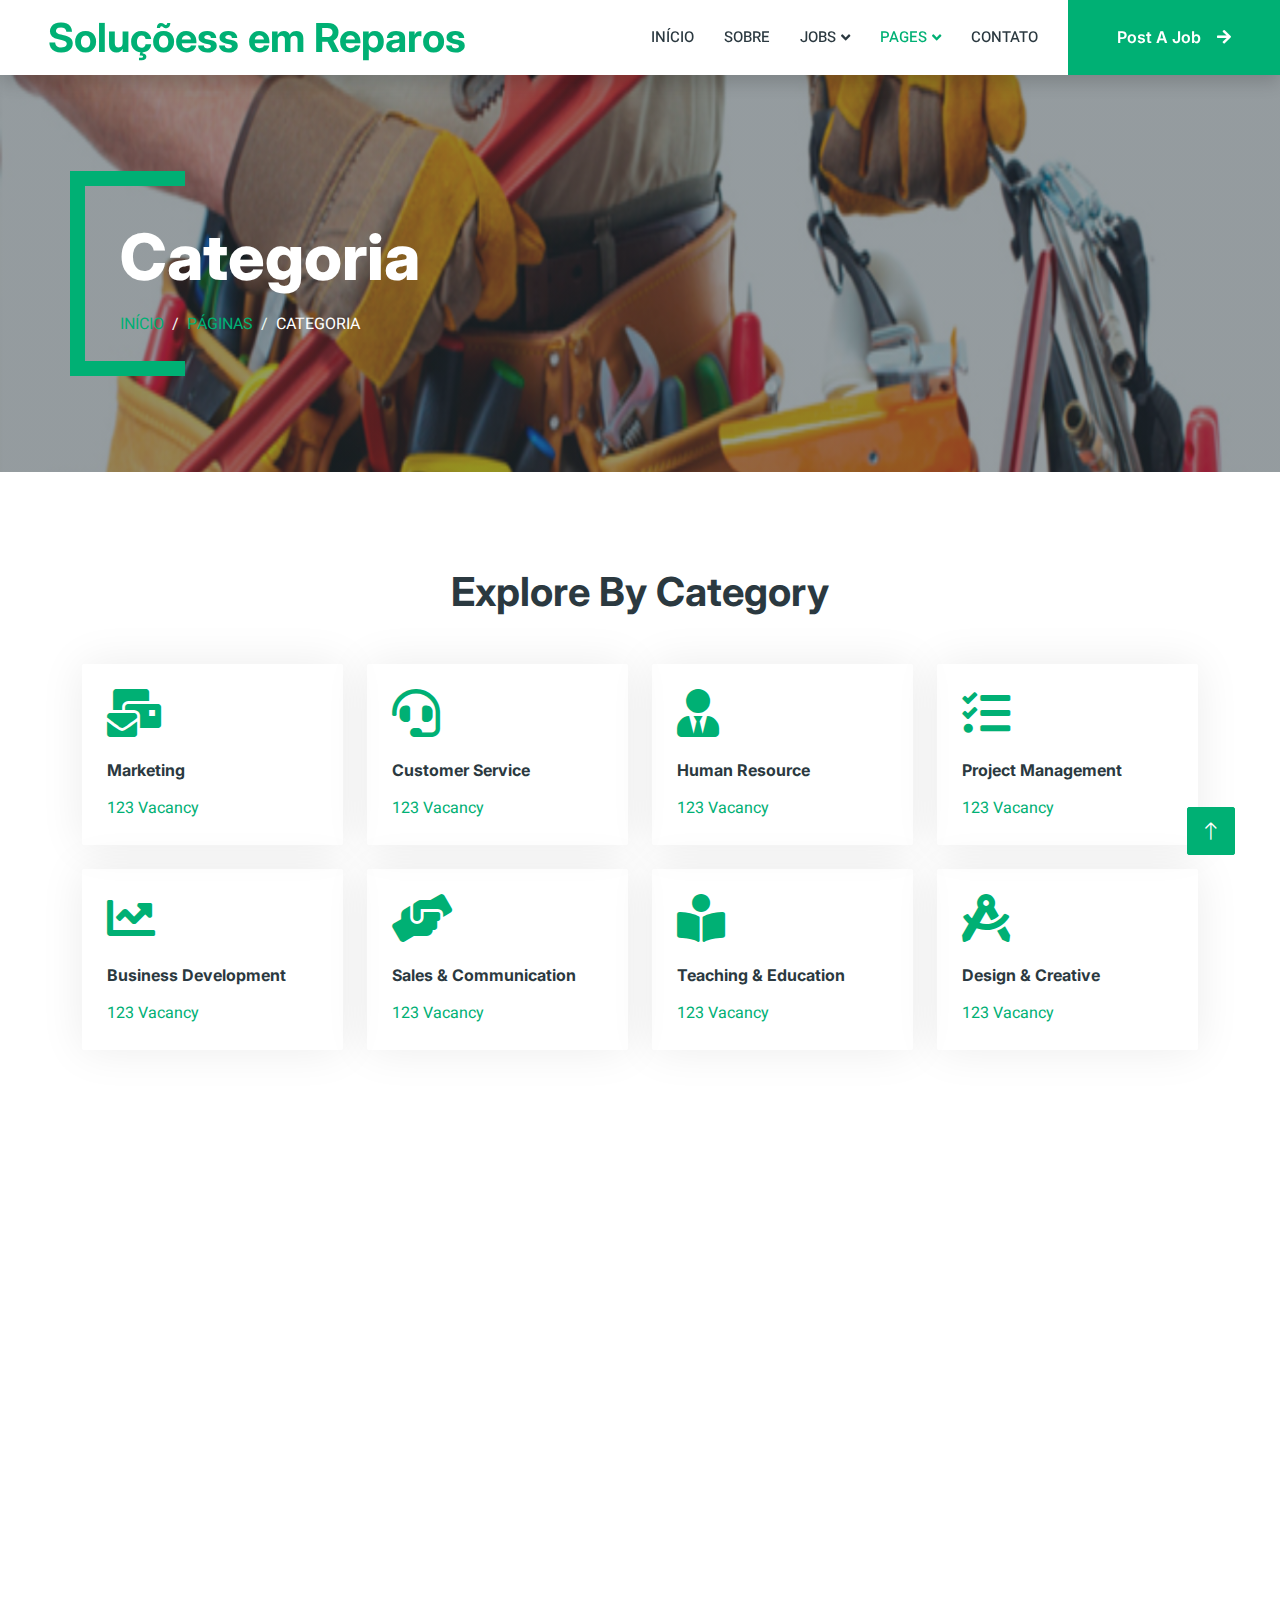
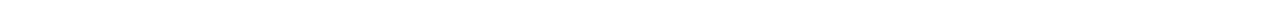
==== Categoria.html @ 71ce32c4 "Pasta raiz" ====
<!DOCTYPE html>
<html lang="pt-BR">

<head>
    <meta charset="utf-8">
    <title>Soluções_em_Reparos</title>
    <meta content="width=device-width, initial-scale=1.0" name="viewport">
    <meta content="" name="keywords">
    <meta content="" name="description">

    <!-- Favicon -->
    <link href="img/Mario-icon-page.png" rel="icon">

    <!-- Google Web Fonts -->
    <link rel="preconnect" href="https://fonts.googleapis.com">
    <link rel="preconnect" href="https://fonts.gstatic.com" crossorigin>
    <link href="https://fonts.googleapis.com/css2?family=Heebo:wght@400;500;600&family=Inter:wght@700;800&display=swap" rel="stylesheet">
    
    <!-- Icon Font Stylesheet -->
    <link href="https://cdnjs.cloudflare.com/ajax/libs/font-awesome/5.10.0/css/all.min.css" rel="stylesheet">
    <link href="https://cdn.jsdelivr.net/npm/bootstrap-icons@1.4.1/font/bootstrap-icons.css" rel="stylesheet">

    <!-- Libraries Stylesheet -->
    <link href="lib/animate/animate.min.css" rel="stylesheet">
    <link href="lib/owlcarousel/assets/owl.carousel.min.css" rel="stylesheet">

    <!-- Customized Bootstrap Stylesheet -->
    <link href="css/bootstrap.min.css" rel="stylesheet">

    <!-- Template Stylesheet -->
    <link href="css/style.css" rel="stylesheet">
</head>

<body>
    <div class="container-xxl bg-white p-0">
        <!-- Spinner Start -->
        <div id="spinner" class="show bg-white position-fixed translate-middle w-100 vh-100 top-50 start-50 d-flex align-items-center justify-content-center">
            <div class="spinner-border text-primary" style="width: 3rem; height: 3rem;" role="status">
                <span class="sr-only">Carregando...</span>
            </div>
        </div>
        <!-- Spinner End -->


        <!-- Navbar Start -->
        <nav class="navbar navbar-expand-lg bg-white navbar-light shadow sticky-top p-0">
            <a href="Soluções em Reparos.html" class="navbar-brand d-flex align-items-center text-center py-0 px-4 px-lg-5">
                <h1 class="m-0 text-primary">Soluçõess em Reparos</h1>
            </a>
            <button type="button" class="navbar-toggler me-4" data-bs-toggle="collapse" data-bs-target="#navbarCollapse">
                <span class="navbar-toggler-icon"></span>
            </button>
            <div class="collapse navbar-collapse" id="navbarCollapse">
                <div class="navbar-nav ms-auto p-4 p-lg-0">
                    <a href="Soluções em Reparos.html" class="nav-item nav-link">Início</a>
                    <a href="Sobre.html" class="nav-item nav-link">Sobre</a>
                    <div class="nav-item dropdown">
                        <a href="#" class="nav-link dropdown-toggle" data-bs-toggle="dropdown">Jobs</a>
                        <div class="dropdown-menu rounded-0 m-0">
                            <a href="job-list.html" class="dropdown-item">Job List</a>
                            <a href="job-detail.html" class="dropdown-item">Job Detail</a>
                        </div>
                    </div>
                    <div class="nav-item dropdown">
                        <a href="#" class="nav-link dropdown-toggle active" data-bs-toggle="dropdown">Pages</a>
                        <div class="dropdown-menu rounded-0 m-0">
                            <a href="category.html" class="dropdown-item active">Job Category</a>
                            <a href="testimonial.html" class="dropdown-item">Testimonial</a>
                            <a href="404.html" class="dropdown-item">404</a>
                        </div>
                    </div>
                    <a href="Contato.html" class="nav-item nav-link">Contato</a>
                </div>
                <a href="" class="btn btn-primary rounded-0 py-4 px-lg-5 d-none d-lg-block">Post A Job<i class="fa fa-arrow-right ms-3"></i></a>
            </div>
        </nav>
        <!-- Navbar End -->


        <!-- Header End -->
        <div class="container-xxl py-5 bg-dark page-header mb-5">
            <div class="container my-5 pt-5 pb-4">
                <h1 class="display-3 text-white mb-3 animated slideInDown">Categoria</h1>
                <nav aria-label="breadcrumb">
                    <ol class="breadcrumb text-uppercase">
                        <li class="breadcrumb-item"><a href="#">Início</a></li>
                        <li class="breadcrumb-item"><a href="#">Páginas</a></li>
                        <li class="breadcrumb-item text-white active" aria-current="page">Categoria</li>
                    </ol>
                </nav>
            </div>
        </div>
        <!-- Header End -->


        <!-- Category Start -->
        <div class="container-xxl py-5">
            <div class="container">
                <h1 class="text-center mb-5 wow fadeInUp" data-wow-delay="0.1s">Explore By Category</h1>
                <div class="row g-4">
                    <div class="col-lg-3 col-sm-6 wow fadeInUp" data-wow-delay="0.1s">
                        <a class="cat-item rounded p-4" href="">
                            <i class="fa fa-3x fa-mail-bulk text-primary mb-4"></i>
                            <h6 class="mb-3">Marketing</h6>
                            <p class="mb-0">123 Vacancy</p>
                        </a>
                    </div>
                    <div class="col-lg-3 col-sm-6 wow fadeInUp" data-wow-delay="0.3s">
                        <a class="cat-item rounded p-4" href="">
                            <i class="fa fa-3x fa-headset text-primary mb-4"></i>
                            <h6 class="mb-3">Customer Service</h6>
                            <p class="mb-0">123 Vacancy</p>
                        </a>
                    </div>
                    <div class="col-lg-3 col-sm-6 wow fadeInUp" data-wow-delay="0.5s">
                        <a class="cat-item rounded p-4" href="">
                            <i class="fa fa-3x fa-user-tie text-primary mb-4"></i>
                            <h6 class="mb-3">Human Resource</h6>
                            <p class="mb-0">123 Vacancy</p>
                        </a>
                    </div>
                    <div class="col-lg-3 col-sm-6 wow fadeInUp" data-wow-delay="0.7s">
                        <a class="cat-item rounded p-4" href="">
                            <i class="fa fa-3x fa-tasks text-primary mb-4"></i>
                            <h6 class="mb-3">Project Management</h6>
                            <p class="mb-0">123 Vacancy</p>
                        </a>
                    </div>
                    <div class="col-lg-3 col-sm-6 wow fadeInUp" data-wow-delay="0.1s">
                        <a class="cat-item rounded p-4" href="">
                            <i class="fa fa-3x fa-chart-line text-primary mb-4"></i>
                            <h6 class="mb-3">Business Development</h6>
                            <p class="mb-0">123 Vacancy</p>
                        </a>
                    </div>
                    <div class="col-lg-3 col-sm-6 wow fadeInUp" data-wow-delay="0.3s">
                        <a class="cat-item rounded p-4" href="">
                            <i class="fa fa-3x fa-hands-helping text-primary mb-4"></i>
                            <h6 class="mb-3">Sales & Communication</h6>
                            <p class="mb-0">123 Vacancy</p>
                        </a>
                    </div>
                    <div class="col-lg-3 col-sm-6 wow fadeInUp" data-wow-delay="0.5s">
                        <a class="cat-item rounded p-4" href="">
                            <i class="fa fa-3x fa-book-reader text-primary mb-4"></i>
                            <h6 class="mb-3">Teaching & Education</h6>
                            <p class="mb-0">123 Vacancy</p>
                        </a>
                    </div>
                    <div class="col-lg-3 col-sm-6 wow fadeInUp" data-wow-delay="0.7s">
                        <a class="cat-item rounded p-4" href="">
                            <i class="fa fa-3x fa-drafting-compass text-primary mb-4"></i>
                            <h6 class="mb-3">Design & Creative</h6>
                            <p class="mb-0">123 Vacancy</p>
                        </a>
                    </div>
                </div>
            </div>
        </div>
        <!-- Category End -->


        <!-- Footer Start -->
        <div class="container-fluid bg-dark text-white-50 footer pt-5 mt-5 wow fadeIn" data-wow-delay="0.3s">
            <div class="container py-5">
                <div class="row g-5">
                    <div class="col-lg-3 col-md-6">
                        <h5 class="text-white mb-4">Companhia</h5>
                        <a class="btn btn-link text-white-50" href="">Sobre nós</a>
                        <a class="btn btn-link text-white-50" href="">Contate-nos</a>
                        <a class="btn btn-link text-white-50" href="">Nossos serviços</a>
                        <a class="btn btn-link text-white-50" href="">Política de Privacidade</a>
                        <a class="btn btn-link text-white-50" href="">Termos e Condições</a>
                    </div>
                    <div class="col-lg-3 col-md-6">
                        <h5 class="text-white mb-4">Links Rápidos</h5>
                        <a class="btn btn-link text-white-50" href="">Sobre nós</a>
                        <a class="btn btn-link text-white-50" href="">Nossos serviços</a>
                        <a class="btn btn-link text-white-50" href="">Política de Privacidade</a>
                        <a class="btn btn-link text-white-50" href="">Termos e Condições</a>
                    </div>
                    <div class="col-lg-3 col-md-6">
                        <h5 class="text-white mb-4">Contato</h5>
                        <p class="mb-2"><i class="fa fa-map-marker-alt me-3"></i>123 Street, New York, USA</p>
                        <p class="mb-2"><i class="fa fa-phone-alt me-3"></i>+012 345 67890</p>
                        <p class="mb-2"><i class="fa fa-envelope me-3"></i>info@example.com</p>
                        <div class="d-flex pt-2">
                            <a class="btn btn-outline-light btn-social" href=""><i class="fab fa-twitter"></i></a>
                            <a class="btn btn-outline-light btn-social" href=""><i class="fab fa-facebook-f"></i></a>
                            <a class="btn btn-outline-light btn-social" href=""><i class="fab fa-youtube"></i></a>
                            <a class="btn btn-outline-light btn-social" href=""><i class="fab fa-linkedin-in"></i></a>
                        </div>
                    </div>
                    <div class="col-lg-3 col-md-6">
                        <h5 class="text-white mb-4">Boletim de Notícias</h5>
                        <p>A dor deve ser tão importante quanto o próprio clita.</p>
                        <div class="position-relative mx-auto" style="max-width: 400px;">
                            <input class="form-control bg-transparent w-100 py-3 ps-4 pe-5" type="text" placeholder="Seu email">
                            <button type="button" class="btn btn-primary py-2 position-absolute top-0 end-0 mt-2 me-2">Inscrever-se</button>
                        </div>
                    </div>
                </div>
            </div>
            <div class="container">
                <div class="copyright">
                    <div class="row">
                        <div class="col-md-6 text-center text-md-start mb-3 mb-md-0">
                            &copy; <a class="border-bottom" href="#">Soluções em Reparos</a>
                            <br> Todos os direitos reservados.</br> 
                            
                            <!--/*** This template is free as long as you keep the footer author’s credit link/attribution link/backlink. If you'd like to use the template without the footer author’s credit link/attribution link/backlink, you can purchase the Credit Removal License from "https://htmlcodex.com/credit-removal". Thank you for your support. ***/-->
                            Projetado por Mário Sérgio <a class="border-bottom" href="https://htmlcodex.com">HTML Mário Sérgio</a>
                        </div>
                        <div class="col-md-6 text-center text-md-end">
                            <div class="footer-menu">
                                <a href="">Casa</a>
                                <a href="">Biscoitos</a>
                                <a href="">Ajuda</a>
                                <a href="">FQAs</a>
                            </div>
                        </div>
                    </div>
                </div>
            </div>
        </div>
        <!-- Footer End -->


        <!-- Back to Top -->
        <a href="#" class="btn btn-lg btn-primary btn-lg-square back-to-top"><i class="bi bi-arrow-up"></i></a>
    </div>

    <!-- JavaScript Libraries -->
    <script src="https://code.jquery.com/jquery-3.4.1.min.js"></script>
    <script src="https://cdn.jsdelivr.net/npm/bootstrap@5.0.0/dist/js/bootstrap.bundle.min.js"></script>
    <script src="lib/wow/wow.min.js"></script>
    <script src="lib/easing/easing.min.js"></script>
    <script src="lib/waypoints/waypoints.min.js"></script>
    <script src="lib/owlcarousel/owl.carousel.min.js"></script>

    <!-- Template Javascript -->
    <script src="js/main.js"></script>
</body>

</html>
---- css/style.css ----
/********** Template CSS **********/
:root {
    --primary: #00B074;
    --secondary: #2B9BFF;
    --light: #EFFDF5;
    --dark: #2B3940;
}

.back-to-top {
    position: fixed;
    display: none;
    right: 45px;
    bottom: 45px;
    z-index: 99;
}


/*** Spinner ***/
#spinner {
    opacity: 0;
    visibility: hidden;
    transition: opacity .5s ease-out, visibility 0s linear .5s;
    z-index: 99999;
}

#spinner.show {
    transition: opacity .5s ease-out, visibility 0s linear 0s;
    visibility: visible;
    opacity: 1;
}


/*** Button ***/
.btn {
    font-family: 'Inter', sans-serif;
    font-weight: 600;
    transition: .5s;
}

.btn.btn-primary,
.btn.btn-secondary {
    color: #FFFFFF;
}

.btn-square {
    width: 38px;
    height: 38px;
}

.btn-sm-square {
    width: 32px;
    height: 32px;
}

.btn-lg-square {
    width: 48px;
    height: 48px;
}

.btn-square,
.btn-sm-square,
.btn-lg-square {
    padding: 0;
    display: flex;
    align-items: center;
    justify-content: center;
    font-weight: normal;
    border-radius: 2px;
}


/*** Navbar ***/
.navbar .dropdown-toggle::after {
    border: none;
    content: "\f107";
    font-family: "Font Awesome 5 Free";
    font-weight: 900;
    vertical-align: middle;
    margin-left: 5px;
    transition: .5s;
}

.navbar .dropdown-toggle[aria-expanded=true]::after {
    transform: rotate(-180deg);
}

.navbar-dark .navbar-nav .nav-link,
.navbar-light .navbar-nav .nav-link {
    margin-right: 30px;
    padding: 25px 0;
    color: #FFFFFF;
    font-size: 15px;
    text-transform: uppercase;
    outline: none;
}

.navbar-dark .navbar-nav .nav-link:hover,
.navbar-dark .navbar-nav .nav-link.active,
.navbar-light .navbar-nav .nav-link:hover,
.navbar-light .navbar-nav .nav-link.active {
    color: var(--primary);
}

@media (max-width: 991.98px) {
    .navbar-dark .navbar-nav .nav-link,
    .navbar-light .navbar-nav .nav-link  {
        margin-right: 0;
        padding: 10px 0;
    }

    .navbar-light .navbar-nav {
        border-top: 1px solid #EEEEEE;
    }
}

.navbar-light .navbar-brand,
.navbar-light a.btn {
    height: 75px;
}

.navbar-light .navbar-nav .nav-link {
    color: var(--dark);
    font-weight: 500;
}

.navbar-light.sticky-top {
    top: -100px;
    transition: .5s;
}

@media (min-width: 992px) {
    .navbar .nav-item .dropdown-menu {
        display: block;
        top: 100%;
        margin-top: 0;
        transform: rotateX(-75deg);
        transform-origin: 0% 0%;
        opacity: 0;
        visibility: hidden;
        transition: .5s;
        
    }

    .navbar .nav-item:hover .dropdown-menu {
        transform: rotateX(0deg);
        visibility: visible;
        transition: .5s;
        opacity: 1;
    }
}


/*** Header ***/
.header-carousel .container,
.page-header .container {
    position: relative;
    padding: 45px 0 45px 35px;
    border-left: 15px solid var(--primary);
}

.header-carousel .container::before,
.header-carousel .container::after,
.page-header .container::before,
.page-header .container::after {
    position: absolute;
    content: "";
    top: 0;
    left: 0;
    width: 100px;
    height: 15px;
    background: var(--primary);
}

.header-carousel .container::after,
.page-header .container::after {
    top: 100%;
    margin-top: -15px;
}

@media (max-width: 768px) {
    .header-carousel .owl-carousel-item {
        position: relative;
        min-height: 500px;
    }
    
    .header-carousel .owl-carousel-item img {
        position: absolute;
        width: 100%;
        height: 100%;
        object-fit: cover;
    }

    .header-carousel .owl-carousel-item p {
        font-size: 14px !important;
        font-weight: 400 !important;
    }

    .header-carousel .owl-carousel-item h1 {
        font-size: 30px;
        font-weight: 600;
    }
}

.header-carousel .owl-nav {
    position: absolute;
    top: 50%;
    right: 8%;
    transform: translateY(-50%);
    display: flex;
    flex-direction: column;
}

.header-carousel .owl-nav .owl-prev,
.header-carousel .owl-nav .owl-next {
    margin: 7px 0;
    width: 45px;
    height: 45px;
    display: flex;
    align-items: center;
    justify-content: center;
    color: #FFFFFF;
    background: transparent;
    border: 1px solid #FFFFFF;
    border-radius: 2px;
    font-size: 22px;
    transition: .5s;
}

.header-carousel .owl-nav .owl-prev:hover,
.header-carousel .owl-nav .owl-next:hover {
    background: var(--primary);
    border-color: var(--primary);
}

.page-header {
    background: linear-gradient(rgba(43, 57, 64, .5), rgba(43, 57, 64, .5)), url(../img/carousel-1.png) center center no-repeat;
    background-size: cover;
}

.breadcrumb-item + .breadcrumb-item::before {
    color: var(--light);
}


/*** About ***/
.about-bg {
    background-image: -webkit-repeating-radial-gradient(center center, rgba(0, 0, 0, 0.2), rgba(0, 0, 0, 0.2) 1px, transparent 1px, transparent 100%);
    background-image: -moz-repeating-radial-gradient(center center, rgba(0, 0, 0, 0.2), rgba(0, 0, 0, 0.2) 1px, transparent 1px, transparent 100%);
    background-image: -ms-repeating-radial-gradient(center center, rgba(0, 0, 0, 0.2), rgba(0, 0, 0, 0.2) 1px, transparent 1px, transparent 100%);
    background-image: -o-repeating-radial-gradient(center center, rgba(0, 0, 0, 0.2), rgba(0, 0, 0, 0.2) 1px, transparent 1px, transparent 100%);
    background-image: repeating-radial-gradient(center center, rgba(0, 0, 0, 0.2), rgba(0, 0, 0, 0.2) 1px, transparent 1px, transparent 100%);
    background-size: 5px 5px;
}


/*** Category ***/
.cat-item {
    display: block;
    box-shadow: 0 0 45px rgba(0, 0, 0, .08);
    border: 1px solid transparent;
    transition: .5s;
}

.cat-item:hover {
    border-color: rgba(0, 0, 0, .08);
    box-shadow: none;
}


/*** Job Listing ***/
.nav-pills .nav-item .active {
    border-bottom: 2px solid var(--primary);
}

.job-item {
    border: 1px solid transparent;
    border-radius: 2px;
    box-shadow: 0 0 45px rgba(0, 0, 0, .08);
    transition: .5s;
}

.job-item:hover {
    border-color: rgba(0, 0, 0, .08);
    box-shadow: none;
}


/*** Testimonial ***/
.testimonial-carousel .owl-item .testimonial-item,
.testimonial-carousel .owl-item.center .testimonial-item * {
    transition: .5s;
}

.testimonial-carousel .owl-item.center .testimonial-item {
    background: var(--primary) !important;
}

.testimonial-carousel .owl-item.center .testimonial-item * {
    color: #FFFFFF !important;
}

.testimonial-carousel .owl-dots {
    margin-top: 24px;
    display: flex;
    align-items: flex-end;
    justify-content: center;
}

.testimonial-carousel .owl-dot {
    position: relative;
    display: inline-block;
    margin: 0 5px;
    width: 15px;
    height: 15px;
    border: 5px solid var(--primary);
    border-radius: 2px;
    transition: .5s;
}

.testimonial-carousel .owl-dot.active {
    background: var(--dark);
    border-color: var(--primary);
}


/*** Footer ***/
.footer .btn.btn-social {
    margin-right: 5px;
    width: 35px;
    height: 35px;
    display: flex;
    align-items: center;
    justify-content: center;
    color: var(--light);
    border: 1px solid rgba(255,255,255,0.5);
    border-radius: 2px;
    transition: .3s;
}

.footer .btn.btn-social:hover {
    color: var(--primary);
    border-color: var(--light);
}

.footer .btn.btn-link {
    display: block;
    margin-bottom: 5px;
    padding: 0;
    text-align: left;
    font-size: 15px;
    font-weight: normal;
    text-transform: capitalize;
    transition: .3s;
}

.footer .btn.btn-link::before {
    position: relative;
    content: "\f105";
    font-family: "Font Awesome 5 Free";
    font-weight: 900;
    margin-right: 10px;
}

.footer .btn.btn-link:hover {
    letter-spacing: 1px;
    box-shadow: none;
}

.footer .form-control {
    border-color: rgba(255,255,255,0.5);
}

.footer .copyright {
    padding: 25px 0;
    font-size: 15px;
    border-top: 1px solid rgba(256, 256, 256, .1);
}

.footer .copyright a {
    color: var(--light);
}

.footer .footer-menu a {
    margin-right: 15px;
    padding-right: 15px;
    border-right: 1px solid rgba(255, 255, 255, .1);
}

.footer .footer-menu a:last-child {
    margin-right: 0;
    padding-right: 0;
    border-right: none;
}
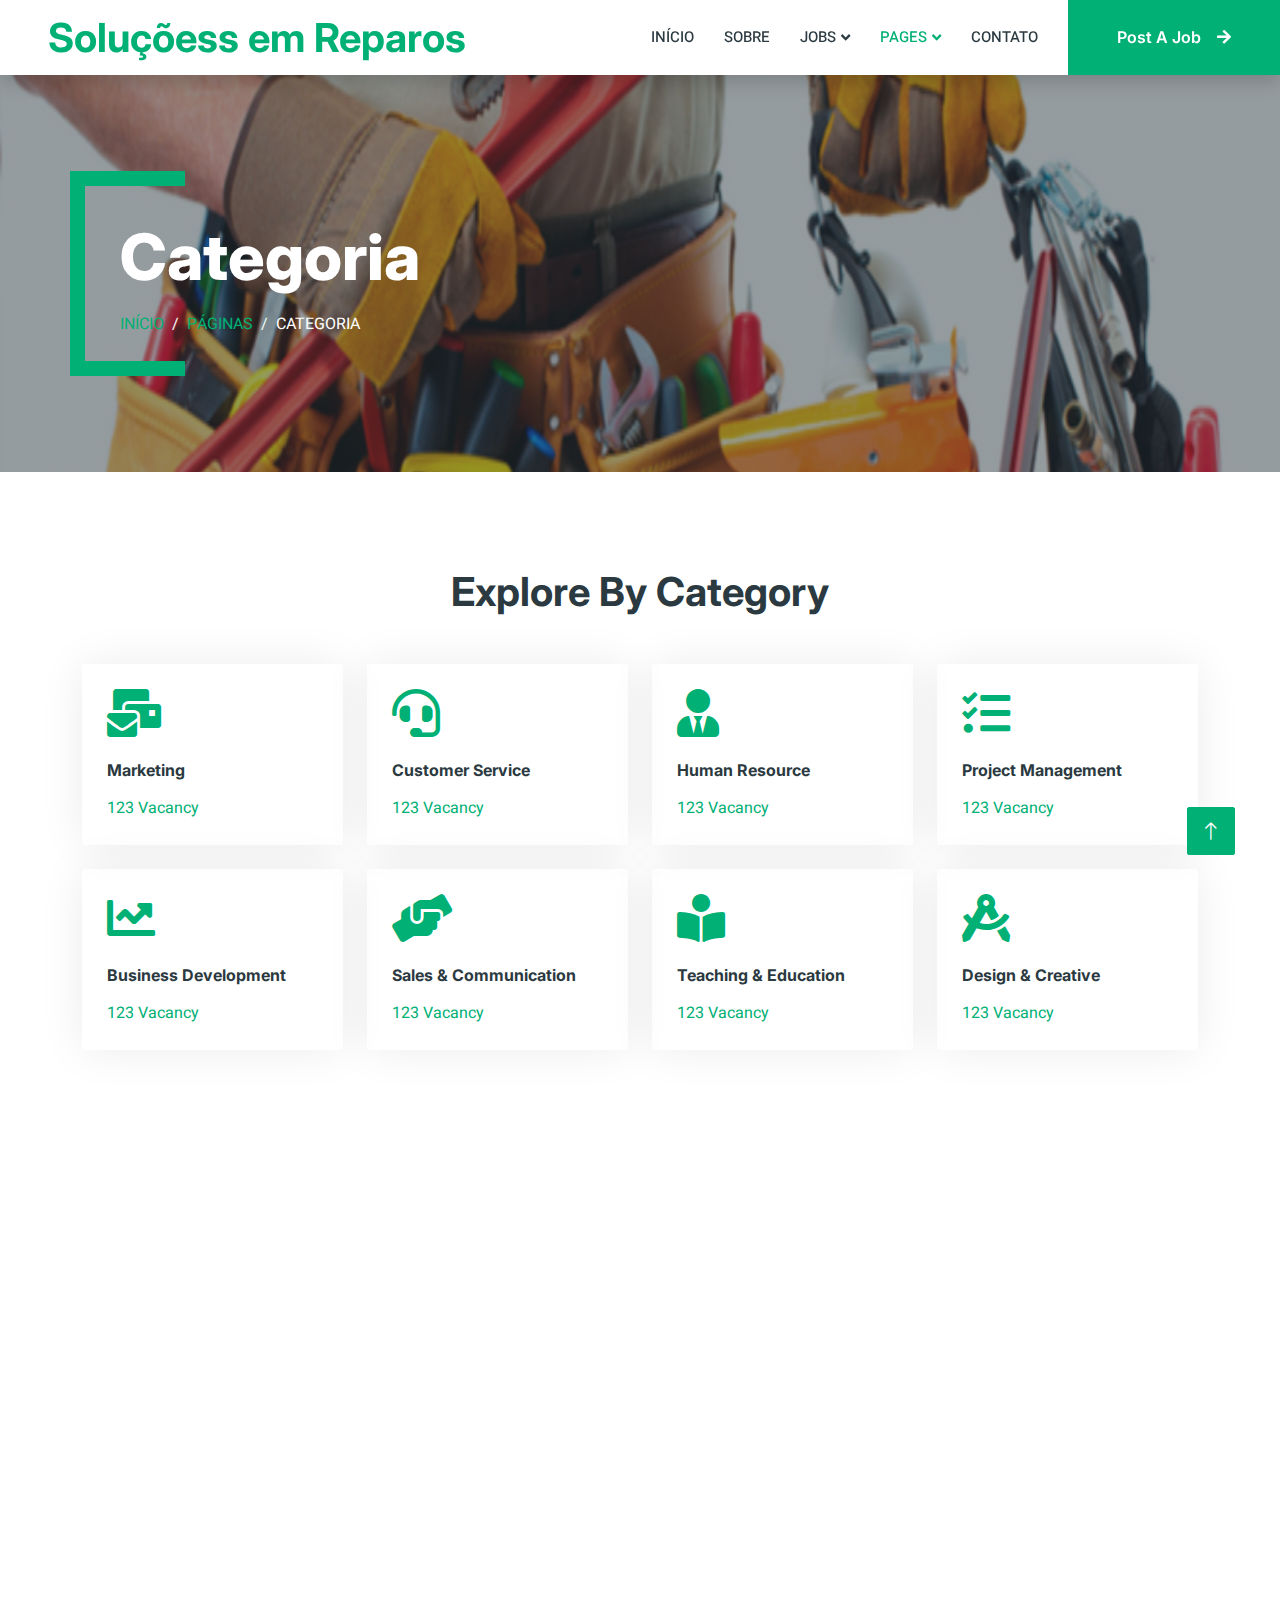
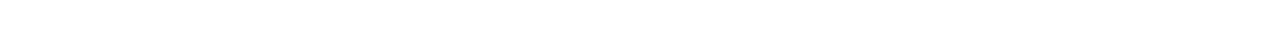
==== commit b967fe16: "arquivos editados" ====
--- a/Categoria.html
+++ b/Categoria.html
@@ -160,7 +160,6 @@
         <!-- Category End -->
 
 
-        <!-- Footer Start -->
         <div class="container-fluid bg-dark text-white-50 footer pt-5 mt-5 wow fadeIn" data-wow-delay="0.3s">
             <div class="container py-5">
                 <div class="row g-5">
@@ -181,19 +180,20 @@
                     </div>
                     <div class="col-lg-3 col-md-6">
                         <h5 class="text-white mb-4">Contato</h5>
-                        <p class="mb-2"><i class="fa fa-map-marker-alt me-3"></i>123 Street, New York, USA</p>
-                        <p class="mb-2"><i class="fa fa-phone-alt me-3"></i>+012 345 67890</p>
-                        <p class="mb-2"><i class="fa fa-envelope me-3"></i>info@example.com</p>
+                        <p class="mb-2"><i class="fa fa-map-marker-alt me-3"></i>Rua 25 de Julho, 92 - Santa Maria Goretti, Porto Alegre - RS, 91030-270</p>
+                        <p class="mb-2"><i class="fa fa-phone-alt me-3"></i>(51) 3343-0473</p>
+                        <p class="mb-2"><i class="fa fa-envelope me-3"></i>agst@agst.com.br</p>
                         <div class="d-flex pt-2">
-                            <a class="btn btn-outline-light btn-social" href=""><i class="fab fa-twitter"></i></a>
-                            <a class="btn btn-outline-light btn-social" href=""><i class="fab fa-facebook-f"></i></a>
-                            <a class="btn btn-outline-light btn-social" href=""><i class="fab fa-youtube"></i></a>
-                            <a class="btn btn-outline-light btn-social" href=""><i class="fab fa-linkedin-in"></i></a>
+                        <a class="btn btn-outline-light btn-social" href="https://twitter.com" target="_blank"><i class="fab fa-twitter"></i></a>
+                        <a class="btn btn-outline-light btn-social" href="https://pt-br.facebook.com" target="_blank"><i class="fab fa-facebook-f"></i></a>
+                        <a class="btn btn-outline-light btn-social" href="https://www.instagram.com" target="_blank"><i class="fab fa-instagram"></i></a>
+                        <a class="btn btn-outline-light btn-social" href="https://www.youtube.com" target="_blank"><i class="fab fa-youtube"></i></a>
+
                         </div>
                     </div>
                     <div class="col-lg-3 col-md-6">
                         <h5 class="text-white mb-4">Boletim de Notícias</h5>
-                        <p>A dor deve ser tão importante quanto o próprio clita.</p>
+                        <p>Informações de novos trabalhos.</p>
                         <div class="position-relative mx-auto" style="max-width: 400px;">
                             <input class="form-control bg-transparent w-100 py-3 ps-4 pe-5" type="text" placeholder="Seu email">
                             <button type="button" class="btn btn-primary py-2 position-absolute top-0 end-0 mt-2 me-2">Inscrever-se</button>
@@ -208,13 +208,13 @@
                             &copy; <a class="border-bottom" href="#">Soluções em Reparos</a>
                             <br> Todos os direitos reservados.</br> 
                             
-                            <!--/*** This template is free as long as you keep the footer author’s credit link/attribution link/backlink. If you'd like to use the template without the footer author’s credit link/attribution link/backlink, you can purchase the Credit Removal License from "https://htmlcodex.com/credit-removal". Thank you for your support. ***/-->
-                            Projetado por Mário Sérgio <a class="border-bottom" href="https://htmlcodex.com">HTML Mário Sérgio</a>
+                            <!--/*** Esta pagina HTML, que você mantenha o link de crédito/link de atribuição/ms_desygners do autor do rodapé. deve-se usar o link de crédito/link de atribuição/backlink do autor do rodapé, você pode atribuir a Licença de crédito em "https://ms_desygners.com". Obrigado pelo seu apoio.***/-->
+                            Projetado por Mário Sérgio <a class="border-bottom" href="https://ms_desygners.com">HTML Mário Sérgio</a>
                         </div>
                         <div class="col-md-6 text-center text-md-end">
                             <div class="footer-menu">
                                 <a href="">Casa</a>
-                                <a href="">Biscoitos</a>
+                                <a href="">Cookies</a>
                                 <a href="">Ajuda</a>
                                 <a href="">FQAs</a>
                             </div>
@@ -224,6 +224,7 @@
             </div>
         </div>
         <!-- Footer End -->
+
 
 
         <!-- Back to Top -->
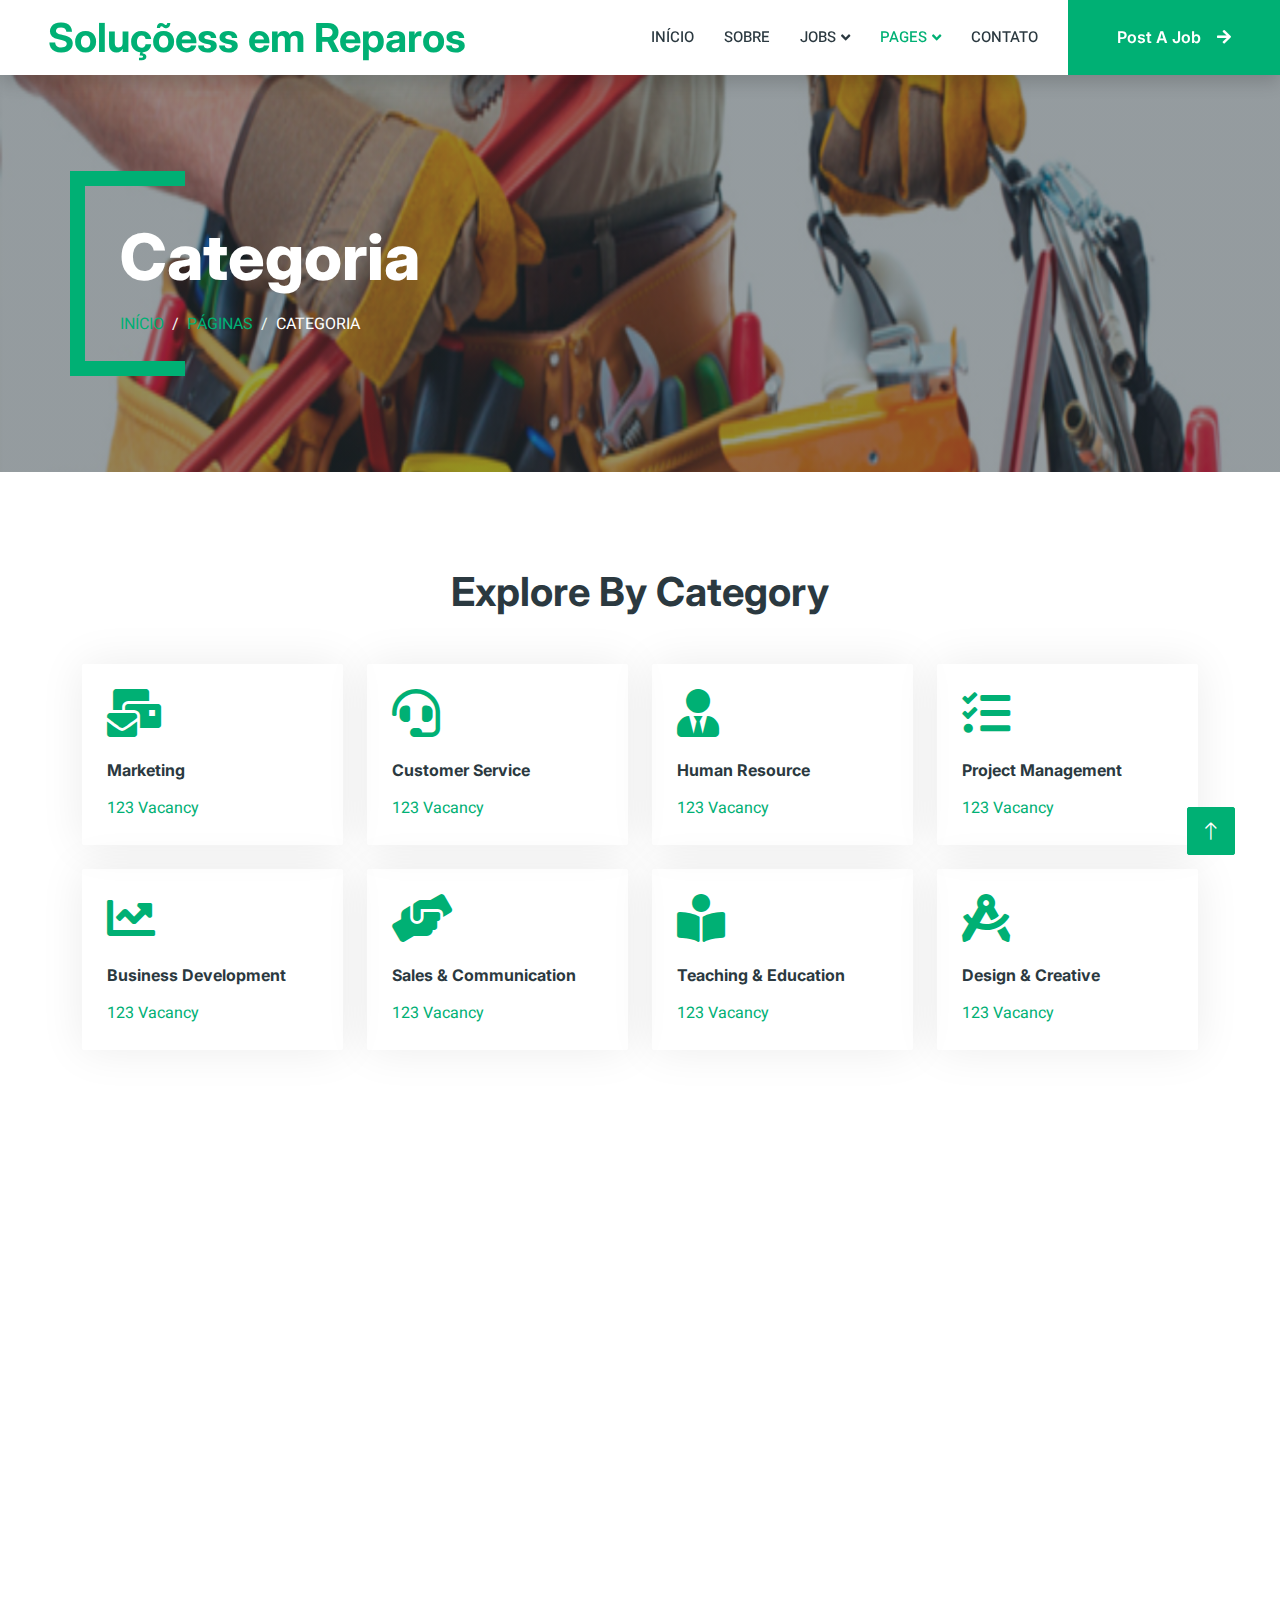
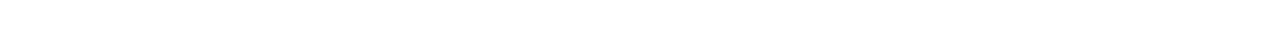
==== commit 872d445a: "Autor" ====
--- a/Categoria.html
+++ b/Categoria.html
@@ -209,7 +209,7 @@
                             <br> Todos os direitos reservados.</br> 
                             
                             <!--/*** Esta pagina HTML, que você mantenha o link de crédito/link de atribuição/ms_desygners do autor do rodapé. deve-se usar o link de crédito/link de atribuição/backlink do autor do rodapé, você pode atribuir a Licença de crédito em "https://ms_desygners.com". Obrigado pelo seu apoio.***/-->
-                            Projetado por Mário Sérgio <a class="border-bottom" href="https://ms_desygners.com">HTML Mário Sérgio</a>
+                            Projetado por Projetos MDA <a class="border-bottom" href="https://ms_desygners.com">HTML Mário Sérgio</a>
                         </div>
                         <div class="col-md-6 text-center text-md-end">
                             <div class="footer-menu">
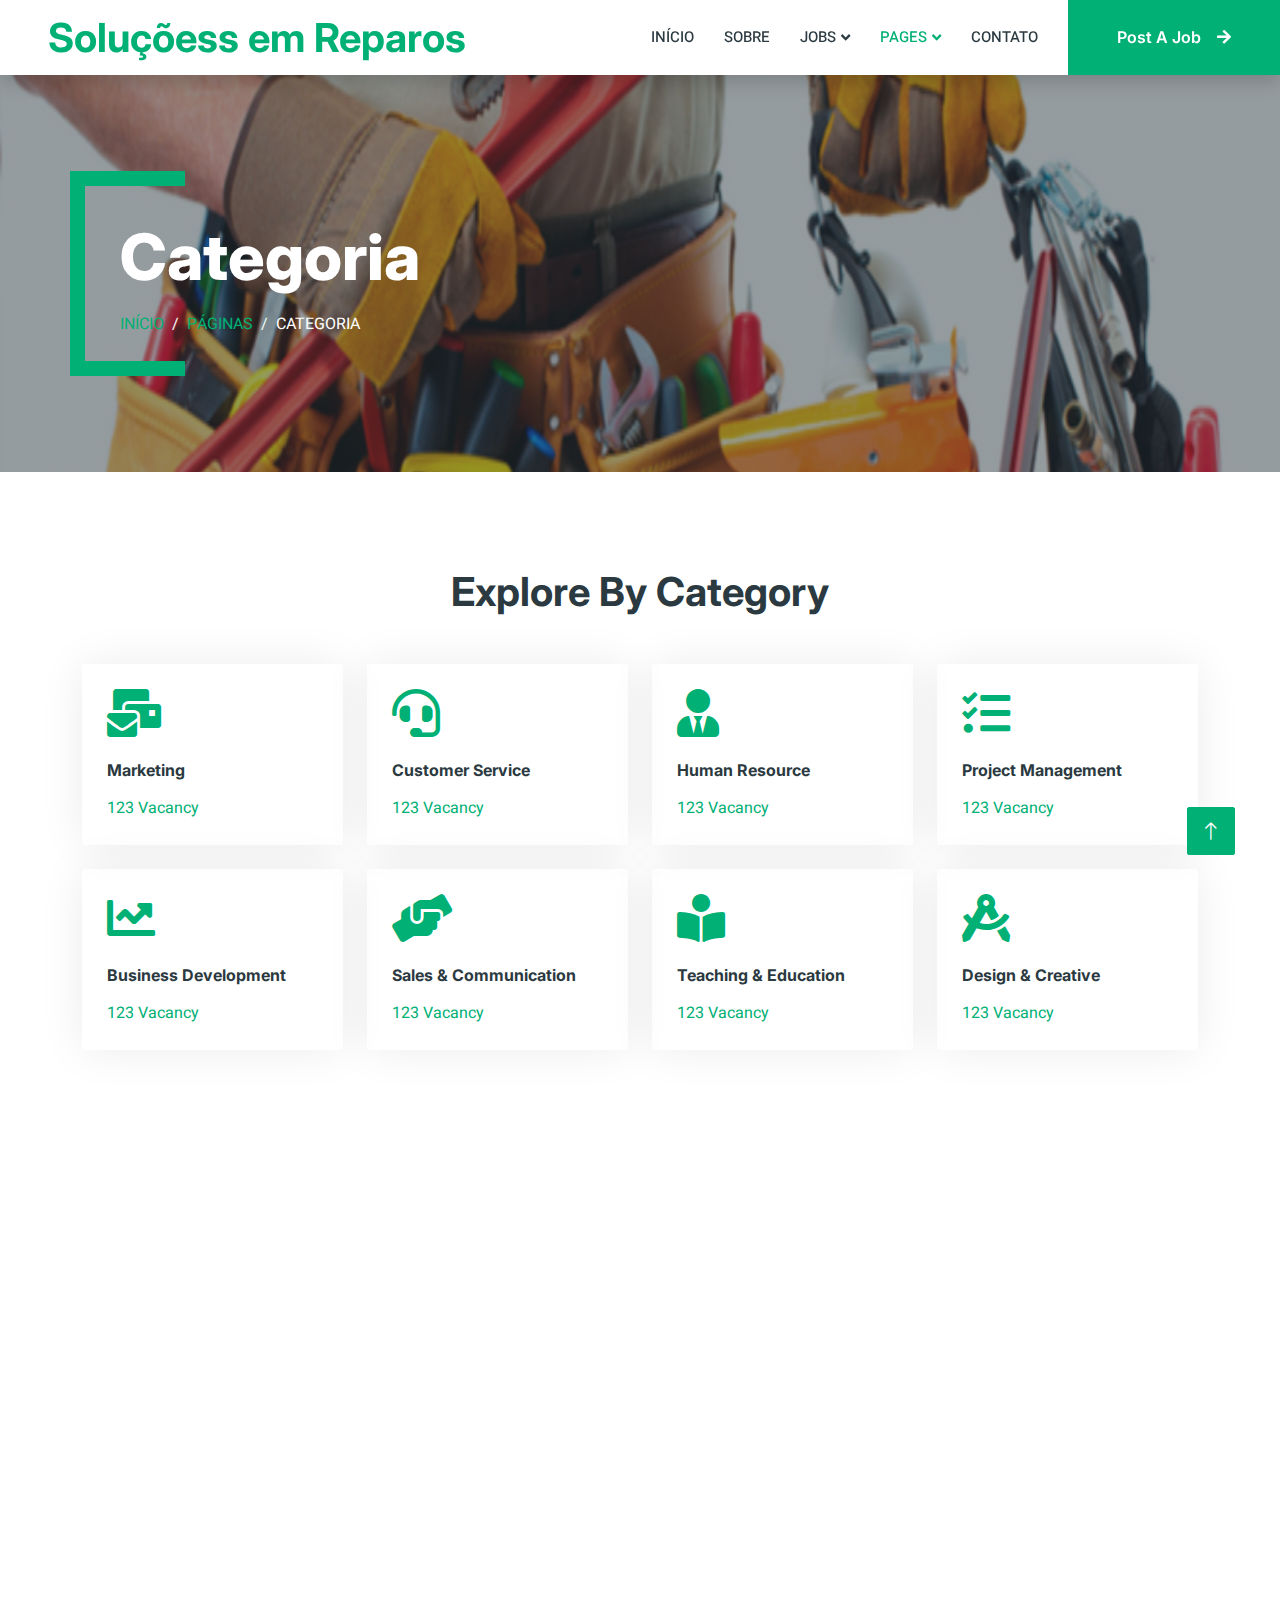
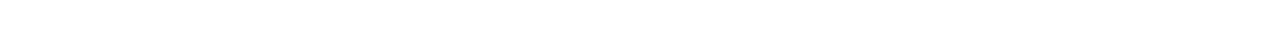
==== commit 349cdeac: "Autor 2" ====
--- a/Categoria.html
+++ b/Categoria.html
@@ -209,7 +209,7 @@
                             <br> Todos os direitos reservados.</br> 
                             
                             <!--/*** Esta pagina HTML, que você mantenha o link de crédito/link de atribuição/ms_desygners do autor do rodapé. deve-se usar o link de crédito/link de atribuição/backlink do autor do rodapé, você pode atribuir a Licença de crédito em "https://ms_desygners.com". Obrigado pelo seu apoio.***/-->
-                            Projetado por Projetos MDA <a class="border-bottom" href="https://ms_desygners.com">HTML Mário Sérgio</a>
+                            Projetado por Projetos MDA <a class="border-bottom" href="https://ms_desygners.com">HTML MDA</a>
                         </div>
                         <div class="col-md-6 text-center text-md-end">
                             <div class="footer-menu">
